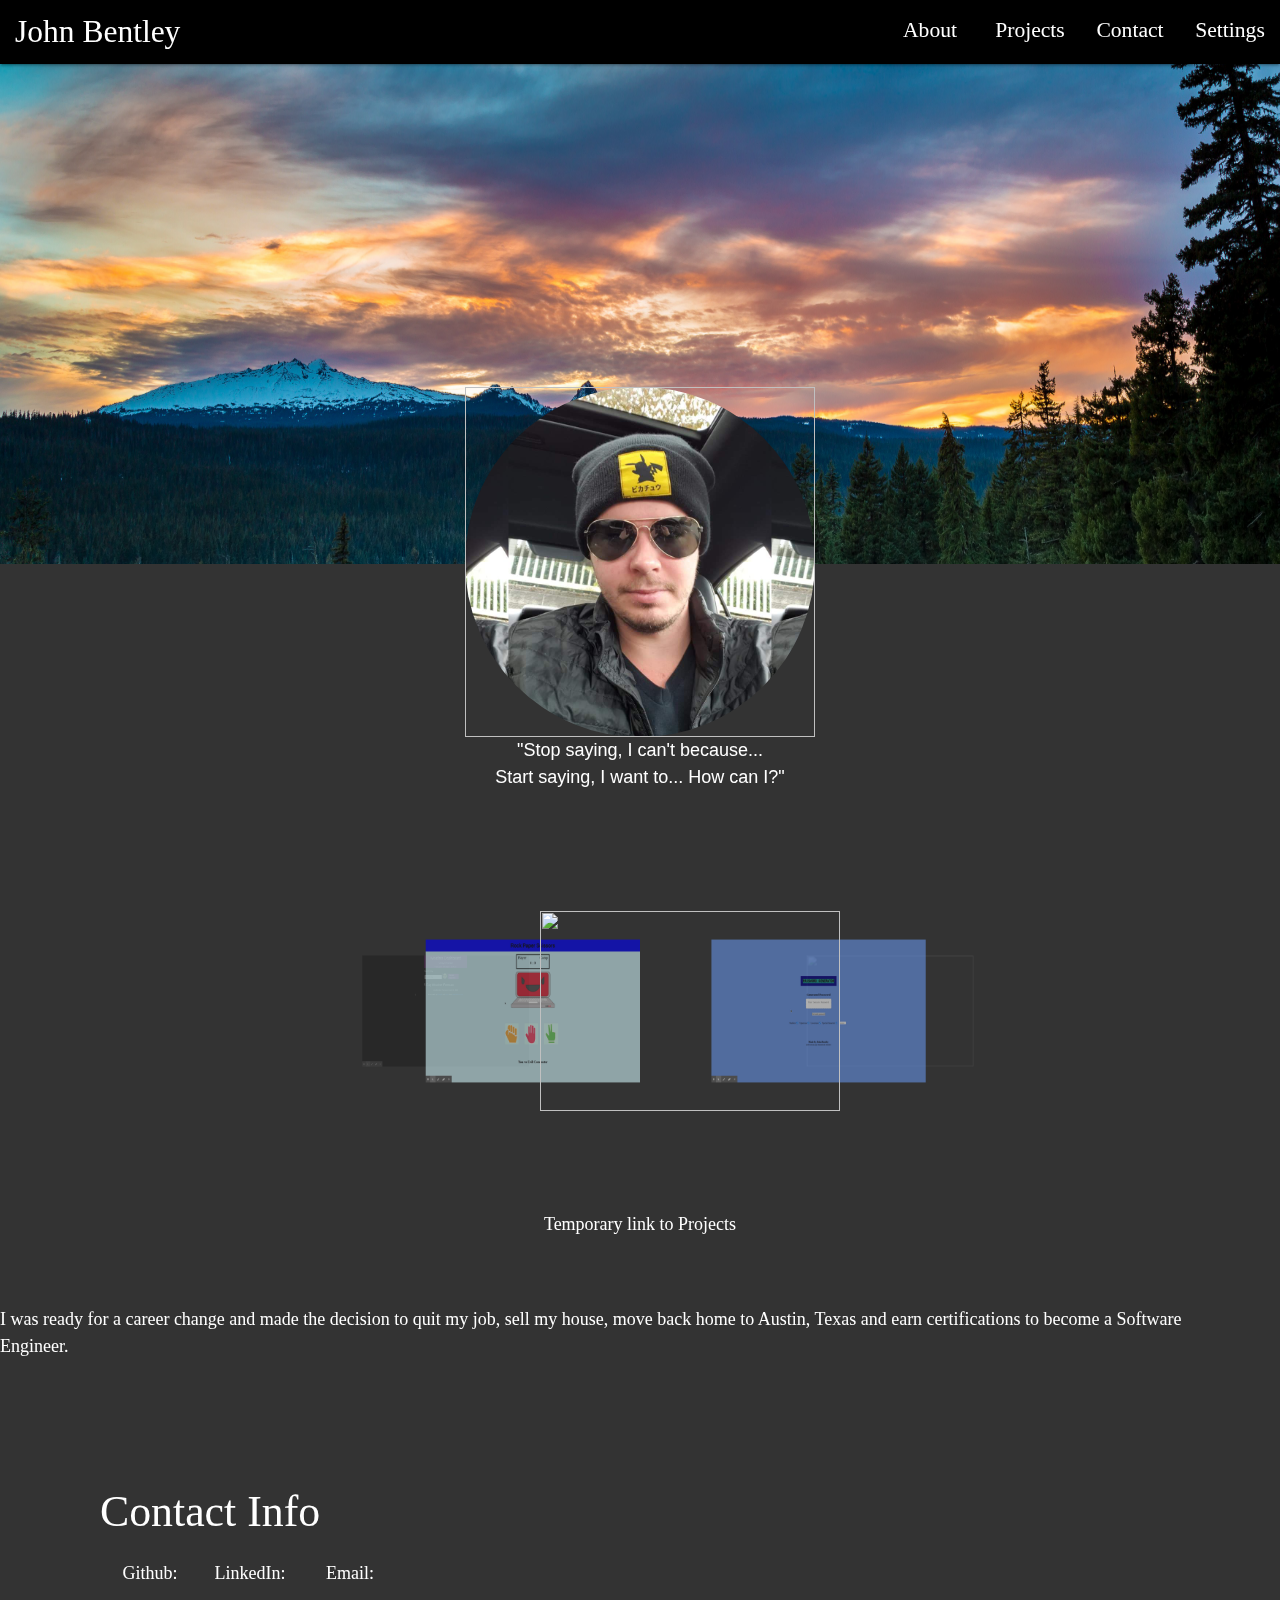
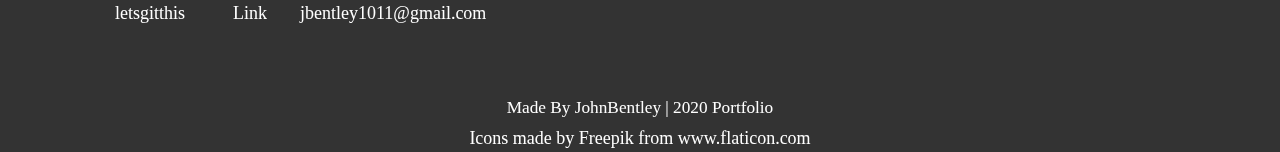
==== index.html @ 61f0c7bd "current update" ====
<!DOCTYPE html>
<html>
  <head>
    <meta charset="UTF-8" />
    <meta
      name="viewport"
      content="width=device-width, initial-scale=1, shrink-to-fit=no"
    />
    <meta http-equiv="X-UA-Compatible" content="ie=edge" />
    <!-- Materialize -->
    <link
      rel="stylesheet"
      href="https://cdnjs.cloudflare.com/ajax/libs/materialize/1.0.0/css/materialize.min.css"
    />
    <!-- materialize icons -->
    <link
      href="https://fonts.googleapis.com/icon?family=Material+Icons"
      rel="stylesheet"
    />
    <!-- CSS -->
    <link rel="stylesheet" type="text/css" href="assets/CSS/dark.css" />
    <link rel="stylesheet" type="text/css" href="assets/CSS/style.css" />
    <link rel="stylesheet" type="text/css" href="assets/CSS/mobile.css" />
    <!-- tab icon -->
    <link
      rel="icon"
      href="../letsgitthis.github.io/assets/images/curriculum.png"
    />
    <!-- Title -->
    <title>John's Portfolio</title>
  </head>

  <body>

    <!-- nav -->
    <nav>
      <div class="nav-wrapper">
        <a href="./index.html" class="brand-logo">John Bentley</a>
        <a href="#" data-target="mobile-demo" class="sidenav-trigger"
          ><i class="material-icons">menu</i></a
        >
        <ul class="nav-tabs right hide-on-med-and-down">
          <li><a ">About</a></li>
          <li><a href="./assets/pages/projects.html">Projects</a></li>
          <li><a >Contact</a></li>
          <li>
            <a>Settings</a>
            <ul>
              <li>
                <a>
                  <div class="dark-mode">Dark</div>
                  <label class="switch">
                    <input type="checkbox" id="theme-switcher" />
                    <span class="slider round"></span>
                  </label>
                  <div class="light-mode">Light</div>
                </a>
              </li>
            </ul>
          </li>
        </ul>
      </div>
    </nav>

    <ul class="sidenav" id="mobile-demo">
      <li><a href="about.html">About</a></li>
      <li><a href="projects.html">Projects</a></li>
      <li><a href="contact.html">Contact</a></li>
      <li><a href="settings.html">Settings</a></li>
    </ul>

    <!-- Add this to dark theme drop down -->
    <!-- Switch -->
    <!-- <div class="switch">
          <label>
            Off
            <input type="checkbox">
            <span class="lever"></span>
            On
          </label>
        </div> -->

    <!-- Disabled Switch -->
    <!-- <div class="switch">
          <label>
            Off
            <input disabled type="checkbox">
            <span class="lever"></span>
            On
          </label>
        </div> -->

    <!-- paralax under nav -->
    <div class="parallax-container">
      <div class="parallax">
        <img
          class="background-image"
          src="./assets/images/background-image.jpeg"
        />
      </div>
    </div>

    <!-- profile image container -->
    <figure class="container-fluid">
      <div class="row">
        <div id="bio-image-container col s12">
          <img
            id="bio-image"
            alternate="Placeholder image until a better photo can be taken"
          />
        </div>
        <p class="quote">"Stop saying, I can't because...</p>
        <p class="quote">Start saying, I want to... How can I?"</p>
      </div>
    </figure>

    <!-- recordings of assignments/projects will be placed in the src -->
    <div class="carousel desktop-carousel">
      <a class="carousel-item" href="#one!"
        ><img
          class="materialboxed carousel-video"
          src="./assets/images/Space Portal _ Main.gif"
      /></a>
      <a class="carousel-item" href="#two!"
        ><img
          class="materialboxed carousel-video"
          src="./assets/images/Password Generator.gif"
      /></a>
      <a class="carousel-item" href="#three!"
        ><img
          class="materialboxed carousel-video"
          src="./assets/images/Work Day Scheduler.gif"
      /></a>
      <a class="carousel-item" href="#four!"
        ><img
          class="materialboxed carousel-video"
          src="./assets/images/Weather Dashboard.gif"
      /></a>
      <a class="carousel-item" href="#five!"
        ><img
          class="materialboxed carousel-video"
          src="./assets/images/Rock Paper Scissors.gif"
      /></a>
    </div>

    <!-- mobile carousel // media query -->
    <div class="carousel carousel-slider center mobile-slider">
      <div class="carousel-fixed-item center">
        <!-- <a class="btn waves-effect white grey-text darken-text-2">button</a> -->
      </div>
      <div class="carousel-item red white-text" href="#one!">
        <h2>First Panel</h2>
        <p class="white-text">This is your first panel</p>
      </div>
      <div class="carousel-item amber white-text" href="#two!">
        <h2>Second Panel</h2>
        <p class="white-text">This is your second panel</p>
      </div>
      <div class="carousel-item green white-text" href="#three!">
        <h2>Third Panel</h2>
        <p class="white-text">This is your third panel</p>
      </div>
      <div class="carousel-item blue white-text" href="#four!">
        <h2>Fourth Panel</h2>
        <p class="white-text">This is your fourth panel</p>
      </div>
    </div>

    <!-- temporary shortcut link -->
    <div class="container">
      <div class="row">
        <a class="temporary-link" href="./assets/pages/projects.html">Temporary link to Projects</a>
      </div>
    </div>

    <div id="content wrapper">
      <div class="body-container">
        <div class="row">
          <div id="main-bio">
            <!-- bio info -->
            <div class="col-md-4">
              <p>
                I was ready for a career change and made the decision to quit my
                job, sell my house, move back home to Austin, Texas and earn
                certifications to become a Software Engineer.
              </p>
            </div>
          </div>
        </div>
      </div>
    </div>

    <!-- contact info -->
    <div class="body-container">
      <div class="row">
        <div id="contact-info">
            <h3>Contact Info</h3>
            <ul>
              <li>
                <strong>Github:</strong>
                <a
                href="https://www.github.com/letsgitthis"
                target="_blank"
                rel="noopener noreferrer"
                >letsgitthis</a
                >
              </li>
              <li>
                <strong>LinkedIn:</strong>
                <a 
                href="https://www.linkedin.com/in/jonathan-bentley-94a127190/" 
                target="_blank" 
                rel="noopener noreferrer"
                >Link</a
                >
              </li>
              <li>
                <strong>Email:</strong>
                <a 
                  href="jbentey1011@gmail.com"
                  >jbentley1011@gmail.com</a
                  >
              </li>
            </ul>
          </div>
      </div>
    </div>

    <!-- scripts -->

    <!-- moment js library  -->
    <script src="https://momentjs.com/downloads/moment-with-locales.js"></script>
    <!-- jquery -->
    <script src="https://cdnjs.cloudflare.com/ajax/libs/jquery/3.5.1/jquery.min.js"></script>
    <!-- materialize -->
    <script src="https://cdnjs.cloudflare.com/ajax/libs/materialize/1.0.0/js/materialize.min.js"></script>
    <!-- dark theme script -->
    <script type="text/javascript" src="./assets/js/darktheme.js"></script>
    <!-- materialize script -->
    <script type="text/javascript" src="./assets/js/materialize.js"></script>
    <!-- additional materialize script functions -->
    <script type="text/javascript" src="./assets/js/functions.js"></script>
  </body>

  <!-- footer -->
  <footer class="footer">
    <h6>Made By JohnBentley | 2020 Portfolio</h6>
    Icons made by
    <a href="https://www.flaticon.com/authors/freepik" title="Freepik"
      >Freepik</a
    >
    from
    <a href="https://www.flaticon.com/" title="Flaticon">www.flaticon.com</a>
  </footer>
</html>
---- assets/CSS/dark.css ----
/* body {
    display: block;
    margin: 0px;
  } */
  
  /* ul {
    list-style-type: none;
    margin: 0;
    padding: 0;
    overflow: hidden;
  }
  
  li {
    float: left;
  }
  
  li a {
    display: block;
    text-align: center;
    padding: 14px 16px;
    text-decoration: none;
  } */
  
  /* Dark Mode */
  .body-container {
    /* background-color: #333; */
    color: white;
    height: 100vh;
  }
  
  .dark li a {
    color: white;
  }
  
  .dark li a:hover {
    background-color: #111;
  }

  /* .theme-container {
      display: flex;
      flex-direction: row-reverse;
  } */
  
  .dark-mode {
      display: flex;
      flex-direction: row-reverse;
  }

  /* Light Mode */
  .light {
    background-color: #2196F3;
    color: white;
    height: 100vh;
  }
  
  .light li a {
    color: white;
  }
  
  .light li a:hover {
    background-color: rgb(29, 128, 210);
  }
  
  /* Styling the Switch button */
  .switch {
    position: relative;
    display: inline-block;
    width: 60px;
    height: 34px;
  }
  
  /* Hide default HTML checkbox */
  .switch input {
    opacity: 0;
    width: 0;
    height: 0;
  }
  
  /* The slider */
  .slider {
    position: absolute;
    cursor: pointer;
    top: 0;
    left: 0;
    right: 0;
    bottom: 0;
    background-color: #111;
    -webkit-transition: .4s;
    transition: .4s;
  }
  
  .slider:before {
    position: absolute;
    content: "";
    height: 26px;
    width: 26px;
    left: 4px;
    bottom: 4px;
    background-color: white;
    -webkit-transition: .4s;
    transition: .4s;
  }
  
  input:checked + .slider {
    background-color: rgb(29, 128, 210);
  }
  
  input:focus + .slider {
    box-shadow: 0 0 1px rgb(29, 128, 210);
  }
  
  input:checked + .slider:before {
    -webkit-transform: translateX(26px);
    -ms-transform: translateX(26px);
    transform: translateX(26px);
  }
  
  /* Rounded sliders */
  .slider.round {
    border-radius: 34px;
  }
  
  .slider.round:before {
    border-radius: 50%;
  }
  
  /* .row {
    margin: 20px;
    display: flex;
  }

  .col {
    margin: 20px;
  } */
---- assets/CSS/style.css ----
body {
    display: block;
    margin: 0;
    margin-bottom: 100px;
    padding: 0;
    font-family: Georgia, 'Times New Roman', Times, serif;
    font-size: 18px;
    line-height: 150%;
    height: 100%;
    max-height: 300px;
    background-color: #333;
    /* background-image:url(../images/background-image.jpeg) ;
    background-size: cover;
    background-position: center;
    background-repeat: no-repeat; */
    margin: 0;
    width: 100%;
}

.body-container {
    height: 200px;
    margin: 0;
    padding: 0;
}

.nav-wrapper {
    background-color: black;
    /* opacity: 0.7; */
    overflow: visible;
}

.brand-logo {
    margin-left: 15px;
}

.nav-tabs li a {
    font-size: larger;
    padding-top: 10px;
}

/* .parallax-container {
    margin-top: -64px;
    width: 100%;
} */

.background-image {
    height: 100vh;
    width: 100%;
}

/* image is too narrow to fill circle */
#bio-image {
    width: 350px;
    height: 350px;
    max-height: 350px;
    border-radius: 50%;
    display: block;
    margin-left: auto;
    margin-right: auto;
    margin-top: -195px;
    background-image:url("../images/profile-image.jpg");
    background-position: center;
    background-size: contain;
    /* background-repeat: no-repeat; */
    overflow: visible;
}

.quote {
    font-family: 'Segoe UI', Tahoma, Geneva, Verdana, sans-serif;
    color: white;
    display: flex;
    flex-direction: row;
    justify-content: center;
    margin: 0;
    padding: 0;
}

h1, h2 {
    background-color: black;
    color: #efeee7;
    margin: 0;
    /* text-align: center; */
    padding-top: 20px;
    padding-bottom: 20px;
    font-size: 28px;
    opacity: .8;
}

.menu {
    width: 100%;
    height: 80px;
    background-color: black;
    opacity: .8;
    display: flex;
    /* flex-direction: row-reverse; */
    /* make fluid */
    /* color: white; */
}

.sidenav {
    background-color: black;
}

.sidenav a {
    color: white !important;
}

@media screen and (min-width: 850px) {
    .mobile-slider {
         display: none;
     }
}

.carousel-video {
    height: 200px;
    width: 300px;
}

.card-video {
    height: 306px !important;
    width: 576px !important;
    margin-left: 20%;
}

.temporary-link {
    display: flex;
    flex-direction: row;
    justify-content: center;
}

ul {
    margin: 0;
    padding: 0;
    list-style: none;
}

ul li {
    float: left;
    width: 100px;
    height: 40px;
    /* opacity: .8; */
    line-height: 40px;
    text-align: center;

}

ul li a {
    text-decoration: none;
    color: white;
    display: block;
}

ul li a:hover {
    background-color: black;
    opacity: 1.6;
    color:  white;
}

ul li ul li {
    display: none;
}

ul li:hover ul li {
    display: block;
}

a {
    color: white;
}

p {
    display: flex;
    /* justify-content: center; */
    align-items: center;
    margin-right: auto;
    padding-top: 30px;
    padding-right: 50px;
}

#contact-info {
    margin-left: 100px;
}

.footer {
    color: white;
    text-align: center;
}

#main-bio {
    display: flex;
    flex-direction: row;
    justify-content: center;
}
---- assets/CSS/mobile.css ----
/* mobile response query/handler */

/* iphone 5/SE */
@media screen and (max-width: 320px) { 
    
    .parallax-container {
        height: 300px;
    }

    .background-image {
        height: 100vh;
        width: 100vh;
    }

    .container {
      width: 768px;
      height: 1024px;
     }
     
     #bio-image {
         height: 200px !important;
         width: 200px !important;
         margin-top: -120px !important;
     }
}

/* iphone 6/7/8 */
@media screen and (max-width: 375px) { 
    
    .parallax-container {
        height: 300px;
    }

    .background-image {
        height: 100vh;
        width: 100vh;
    }

    .container {
      width: 768px;
      height: 1024px;
     }
     
     #bio-image {
         height: 200px !important;
         width: 200px !important;
         margin-top: -120px !important;
     }
}

/* iphone 6/7/8 plus */
@media screen and (max-width: 414px) { 
    
    .parallax-container {
        height: 300px;
    }

    .background-image {
        height: 100vh;
        width: 100vh;
    }

    .container {
      width: 768px;
      height: 1024px;
     }
     
     #bio-image {
         height: 200px !important;
         width: 200px !important;
         margin-top: -120px !important;
         margin-left: 50px;
     }
}

/* iphone X */
@media screen and (max-width: 375px) { 

    .parallax-container {
        height: 300px;
    }

    .background-image {
        height: 100vh;
        width: 100vh;
    }

    .container {
      width: 768px;
      height: 1024px;
     }
     
     #bio-image {
         height: 200px !important;
         width: 200px !important;
         margin-top: -120px !important;
     }

     .desktop-carousel {
         display: none;
     }

}

/* ipad */
@media screen and (max-width: 768px) { 
    
    .parallax-container {
        height: 300px;
    }

    .background-image {
        height: 100vh;
        width: 100vh;
    }

    .container {
      width: 768px;
      height: 1024px;
     }
     
     #bio-image {
         height: 200px !important;
         width: 200px !important;
         margin-top: -120px !important;
     }
}

/* ipad pro */
@media screen and (max-width: 1024px) { 
    
    .parallax-container {
        height: 300px;
    }

    .background-image {
        height: 100vh;
        width: 100vh;
    }

    .container {
      width: 768px;
      height: 1024px;
     }
     
     #bio-image {
         height: 200px !important;
         width: 200px !important;
         margin-top: -120px !important;
     }
}
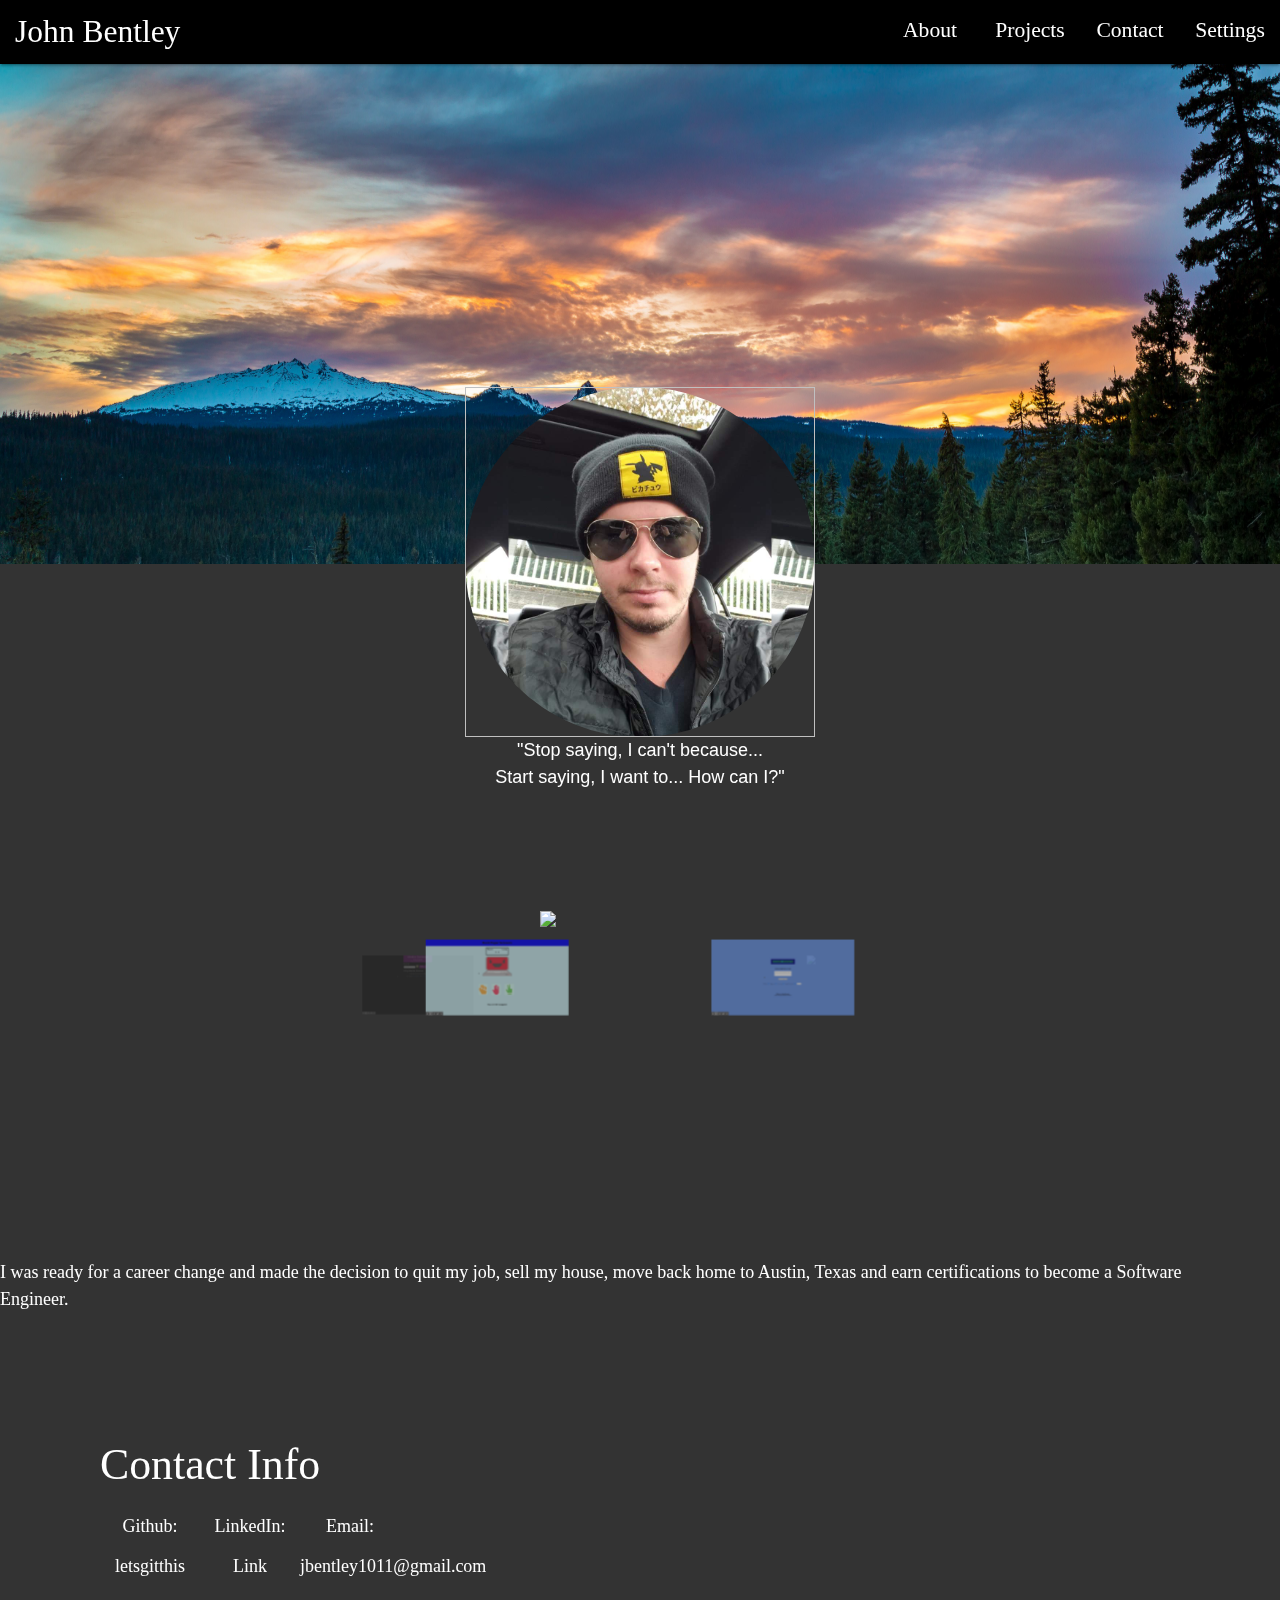
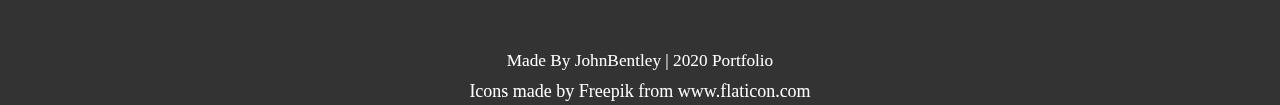
==== commit c5af0d7f: "updating edits" ====
--- a/index.html
+++ b/index.html
@@ -64,9 +64,9 @@
 
     <ul class="sidenav" id="mobile-demo">
       <li><a href="about.html">About</a></li>
-      <li><a href="projects.html">Projects</a></li>
+      <li><a href="./assets/pages/projects.html">Projects</a></li>
       <li><a href="contact.html">Contact</a></li>
-      <li><a href="settings.html">Settings</a></li>
+      <li><a>Settings</a></li>
     </ul>
 
     <!-- Add this to dark theme drop down -->
@@ -142,7 +142,7 @@
           src="./assets/images/Rock Paper Scissors.gif"
       /></a>
     </div>
-
+    
     <!-- mobile carousel // media query -->
     <div class="carousel carousel-slider center mobile-slider">
       <div class="carousel-fixed-item center">
@@ -166,25 +166,17 @@
       </div>
     </div>
 
-    <!-- temporary shortcut link -->
-    <div class="container">
-      <div class="row">
-        <a class="temporary-link" href="./assets/pages/projects.html">Temporary link to Projects</a>
-      </div>
-    </div>
 
     <div id="content wrapper">
       <div class="body-container">
         <div class="row">
           <div id="main-bio">
             <!-- bio info -->
-            <div class="col-md-4">
-              <p>
-                I was ready for a career change and made the decision to quit my
-                job, sell my house, move back home to Austin, Texas and earn
-                certifications to become a Software Engineer.
-              </p>
-            </div>
+            <p>
+              I was ready for a career change and made the decision to quit my
+              job, sell my house, move back home to Austin, Texas and earn
+              certifications to become a Software Engineer.
+            </p>
           </div>
         </div>
       </div>
--- a/assets/CSS/style.css
+++ b/assets/CSS/style.css
@@ -112,14 +112,13 @@
 }
 
 .carousel-video {
-    height: 200px;
-    width: 300px;
+    width: 100%;
 }
 
-.card-video {
-    height: 306px !important;
-    width: 576px !important;
-    margin-left: 20%;
+/* use when placing a temporary item */
+.temporary {
+    margin: 0;
+    padding: 0;
 }
 
 .temporary-link {
@@ -152,7 +151,7 @@
 
 ul li a:hover {
     background-color: black;
-    opacity: 1.6;
+    /* opacity: 1.6; */
     color:  white;
 }
 
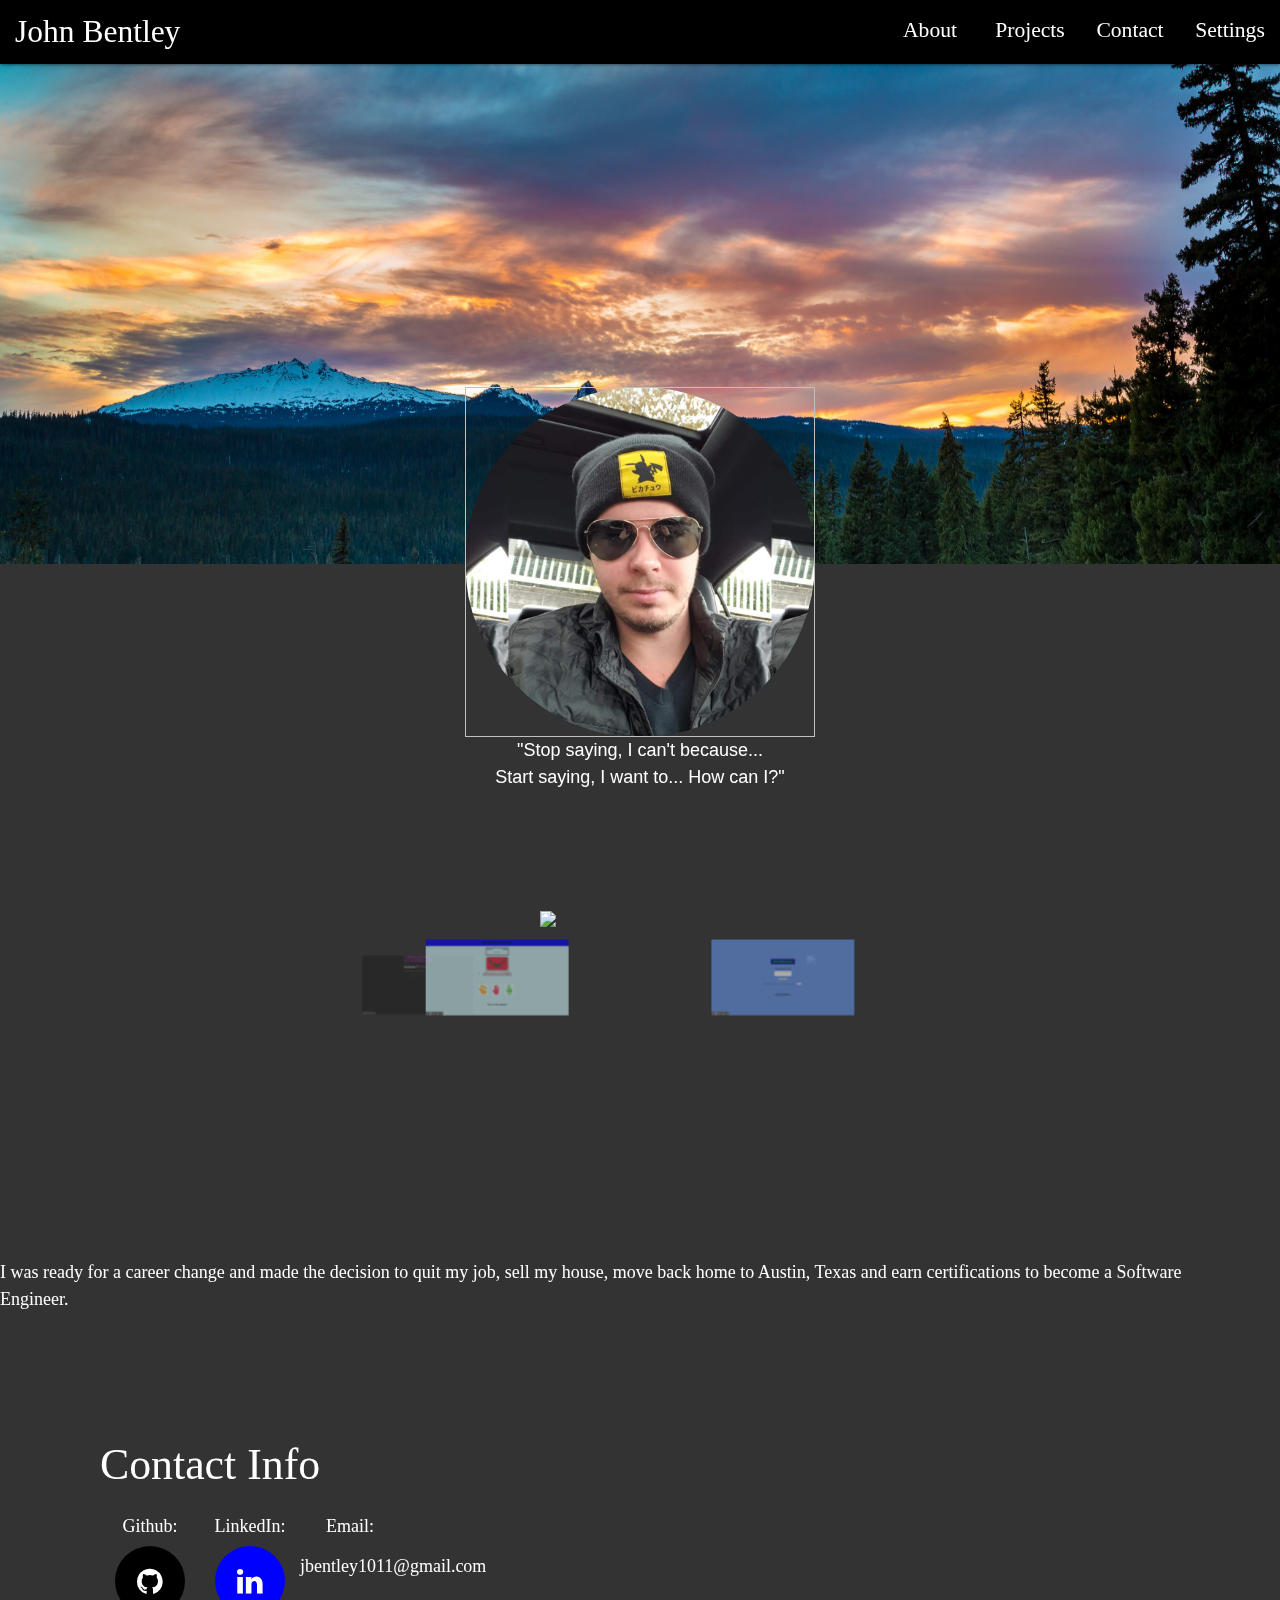
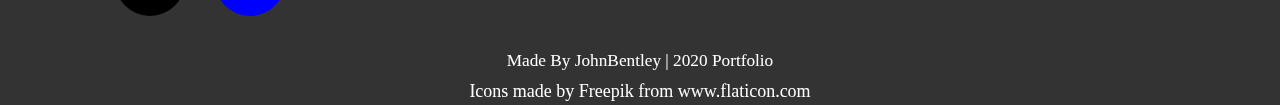
==== commit 5c3c1003: "added media link icons" ====
--- a/index.html
+++ b/index.html
@@ -16,6 +16,11 @@
     <link
       href="https://fonts.googleapis.com/icon?family=Material+Icons"
       rel="stylesheet"
+    />
+    <!-- Icon library -->
+    <link 
+      rel="stylesheet" 
+      href="https://cdnjs.cloudflare.com/ajax/libs/font-awesome/4.7.0/css/font-awesome.min.css"
     />
     <!-- CSS -->
     <link rel="stylesheet" type="text/css" href="assets/CSS/dark.css" />
@@ -167,11 +172,11 @@
     </div>
 
 
+    <!-- bio info -->
     <div id="content wrapper">
       <div class="body-container">
         <div class="row">
           <div id="main-bio">
-            <!-- bio info -->
             <p>
               I was ready for a career change and made the decision to quit my
               job, sell my house, move back home to Austin, Texas and earn
@@ -194,7 +199,8 @@
                 href="https://www.github.com/letsgitthis"
                 target="_blank"
                 rel="noopener noreferrer"
-                >letsgitthis</a
+                class="fa fa-github"
+                ></a
                 >
               </li>
               <li>
@@ -203,7 +209,8 @@
                 href="https://www.linkedin.com/in/jonathan-bentley-94a127190/" 
                 target="_blank" 
                 rel="noopener noreferrer"
-                >Link</a
+                class="fa fa-linkedin"
+                ></a
                 >
               </li>
               <li>
--- a/assets/CSS/style.css
+++ b/assets/CSS/style.css
@@ -180,6 +180,31 @@
     margin-left: 100px;
 }
 
+/* Style all font awesome icons */
+.fa {
+  padding: 20px;
+  font-size: 30px;
+  width: 50px;
+  text-align: center;
+  text-decoration: none;
+  border-radius: 50%;
+}
+
+/* Add a hover effect if you want */
+.fa:hover {
+  opacity: 0.7;
+}
+
+.fa-github {
+    width: 70%;
+    background-color: black;
+}
+
+.fa-linkedin {
+    width: 70%;
+    background-color: blue;
+}
+
 .footer {
     color: white;
     text-align: center;
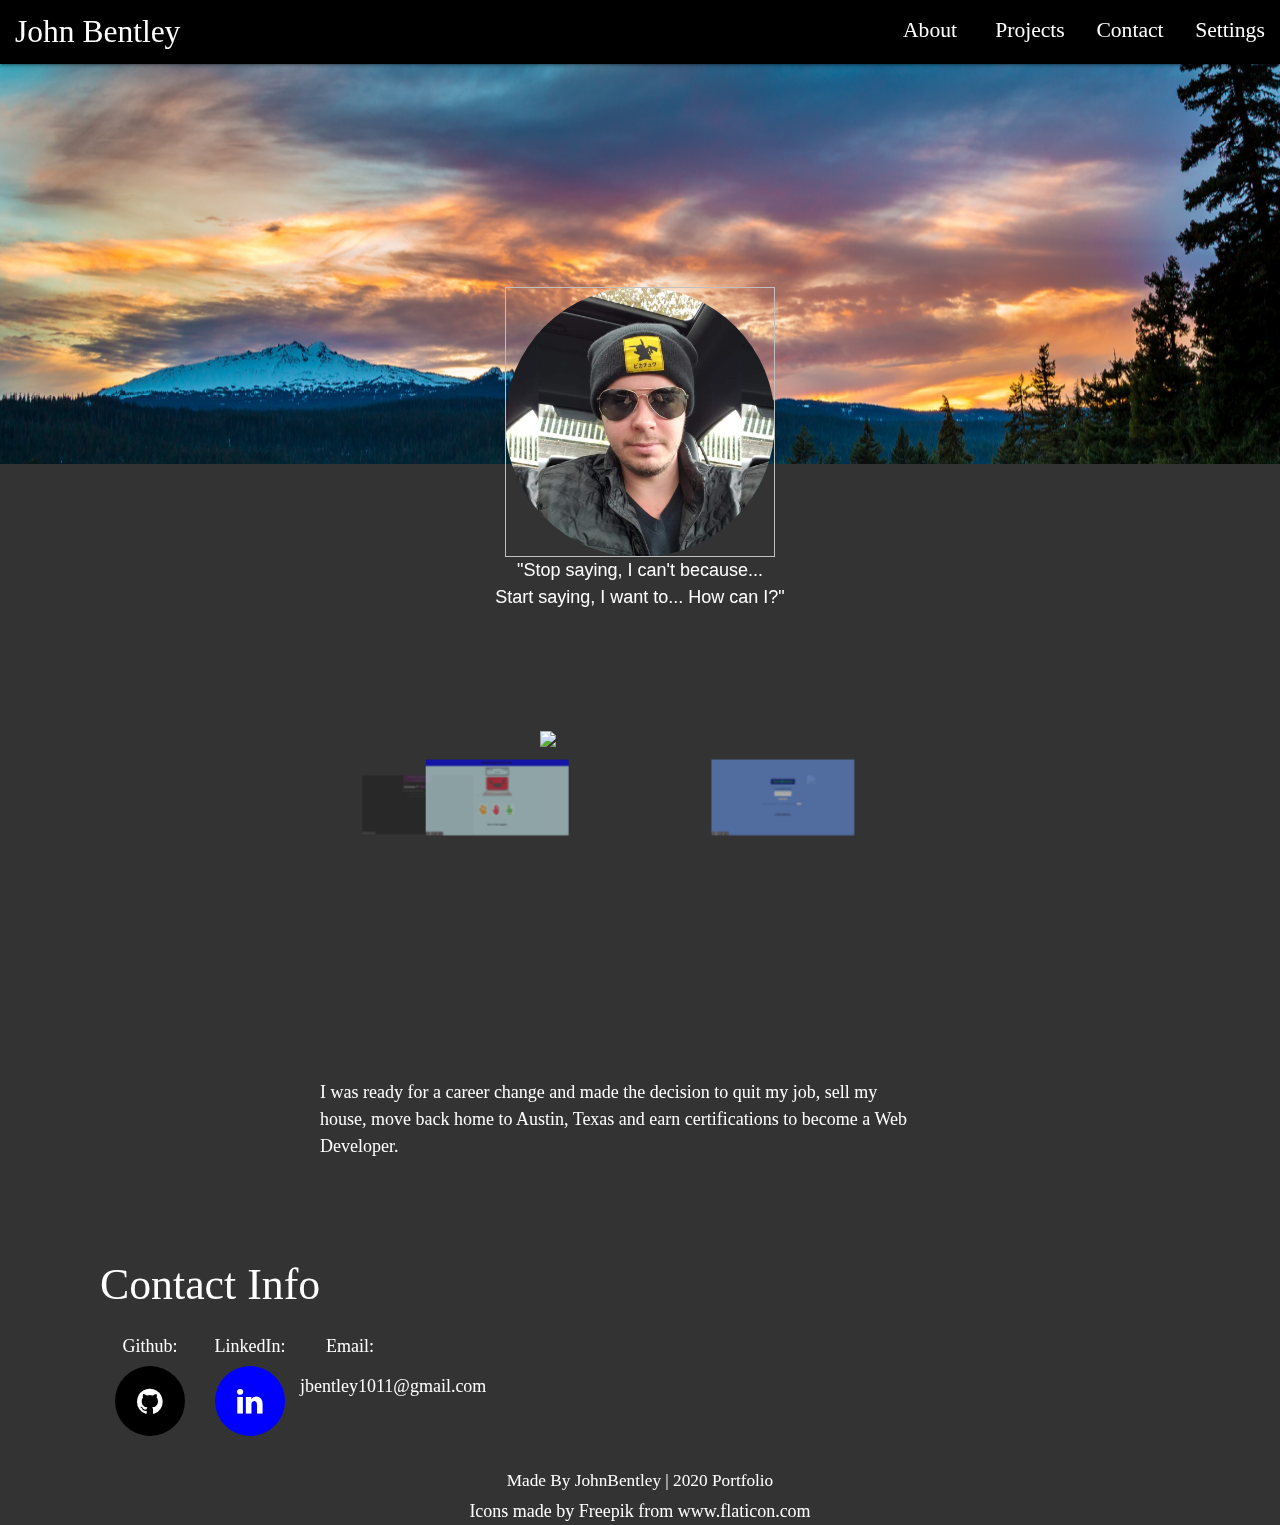
==== commit 663db8b4: "made images link out on projects page" ====
--- a/index.html
+++ b/index.html
@@ -180,7 +180,7 @@
             <p>
               I was ready for a career change and made the decision to quit my
               job, sell my house, move back home to Austin, Texas and earn
-              certifications to become a Software Engineer.
+              certifications to become a Web Developer.
             </p>
           </div>
         </div>
--- a/assets/CSS/style.css
+++ b/assets/CSS/style.css
@@ -9,10 +9,6 @@
     height: 100%;
     max-height: 300px;
     background-color: #333;
-    /* background-image:url(../images/background-image.jpeg) ;
-    background-size: cover;
-    background-position: center;
-    background-repeat: no-repeat; */
     margin: 0;
     width: 100%;
 }
@@ -38,10 +34,10 @@
     padding-top: 10px;
 }
 
-/* .parallax-container {
-    margin-top: -64px;
-    width: 100%;
-} */
+.parallax-container {
+    height: 50vh;
+    max-height: 400px;
+}
 
 .background-image {
     height: 100vh;
@@ -50,8 +46,8 @@
 
 /* image is too narrow to fill circle */
 #bio-image {
-    width: 350px;
-    height: 350px;
+    width: 30vh;
+    height: 30vh;
     max-height: 350px;
     border-radius: 50%;
     display: block;
@@ -214,4 +210,6 @@
     display: flex;
     flex-direction: row;
     justify-content: center;
+    margin-left: 25%;
+    margin-right: 25%;
 }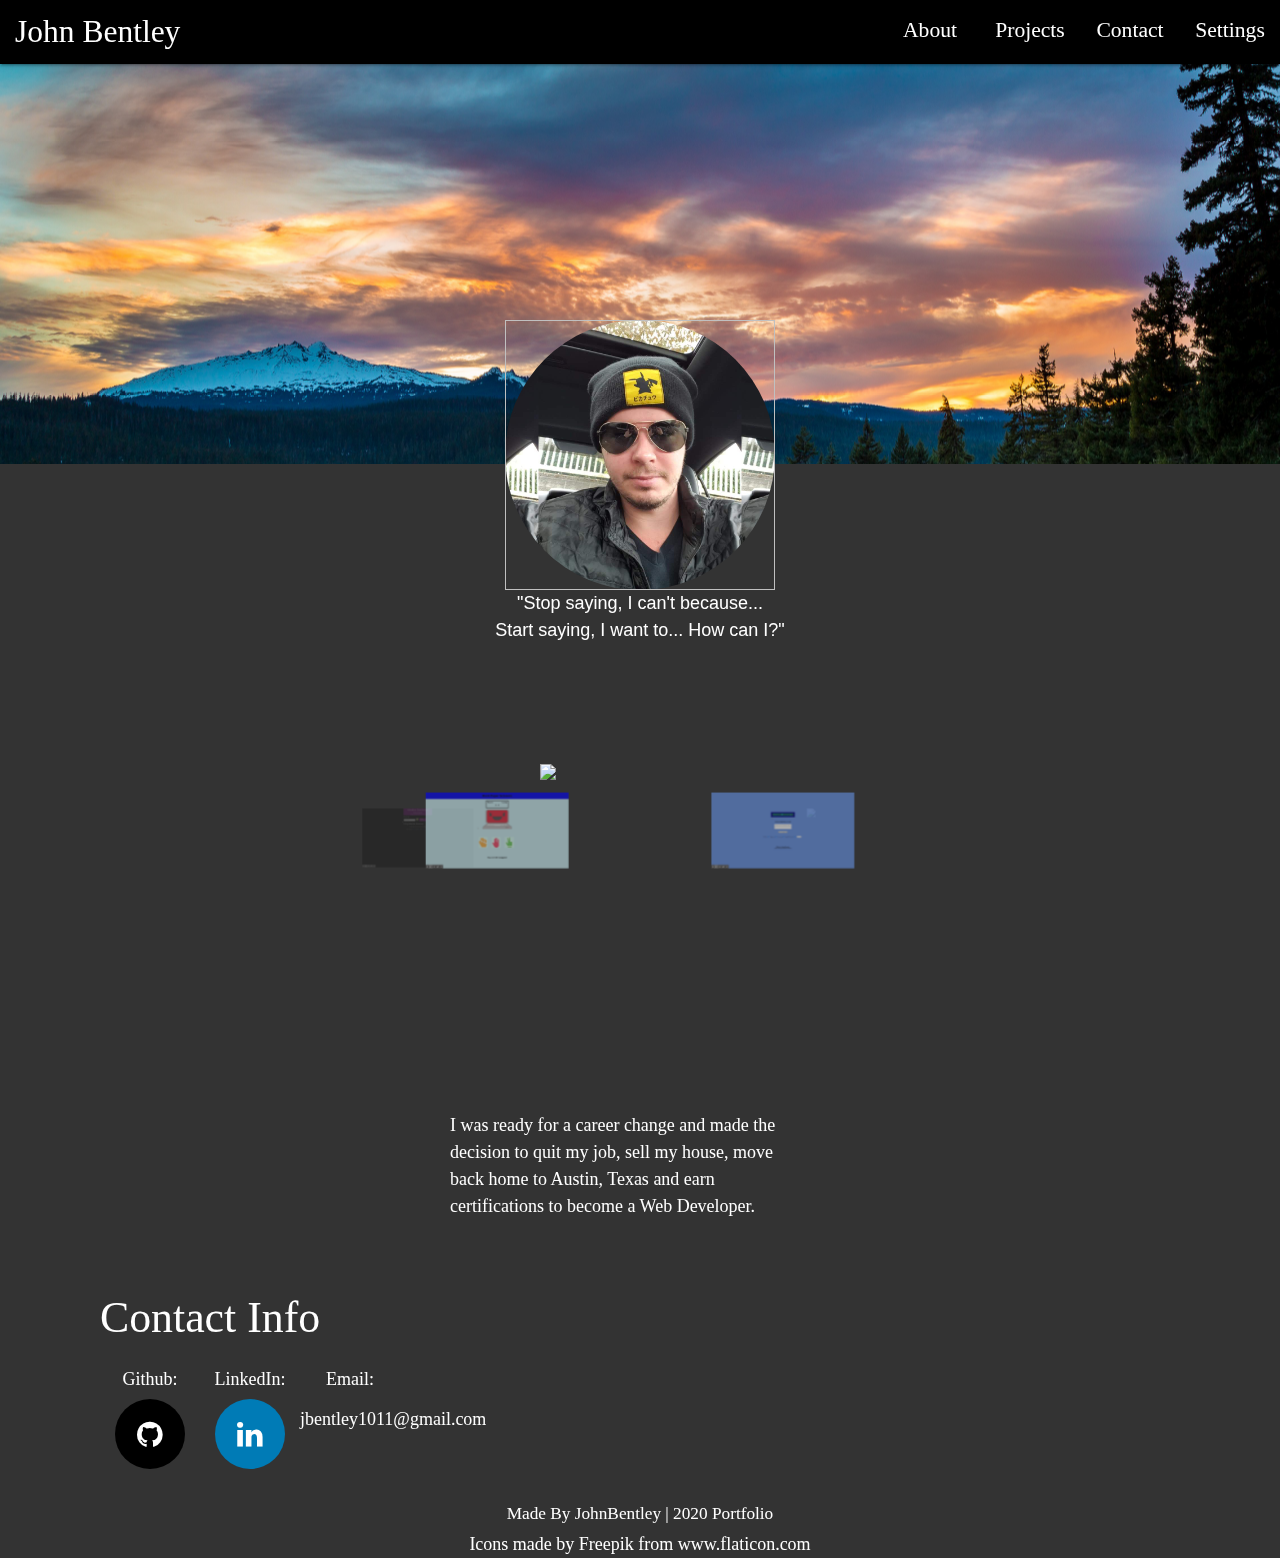
==== commit c5510229: "added pages to be made next" ====
--- a/index.html
+++ b/index.html
@@ -45,9 +45,9 @@
           ><i class="material-icons">menu</i></a
         >
         <ul class="nav-tabs right hide-on-med-and-down">
-          <li><a ">About</a></li>
+          <li><a href="./assets/pages/about.html">About</a></li>
           <li><a href="./assets/pages/projects.html">Projects</a></li>
-          <li><a >Contact</a></li>
+          <li><a href="./assets/pages/contact.html">Contact</a></li>
           <li>
             <a>Settings</a>
             <ul>
--- a/assets/CSS/style.css
+++ b/assets/CSS/style.css
@@ -53,7 +53,7 @@
     display: block;
     margin-left: auto;
     margin-right: auto;
-    margin-top: -195px;
+    margin-top: -18vh;
     background-image:url("../images/profile-image.jpg");
     background-position: center;
     background-size: contain;
@@ -198,18 +198,26 @@
 
 .fa-linkedin {
     width: 70%;
-    background-color: blue;
-}
-
-.footer {
-    color: white;
-    text-align: center;
+    background-color: #007bb6;
 }
 
 #main-bio {
     display: flex;
     flex-direction: row;
     justify-content: center;
-    margin-left: 25%;
-    margin-right: 25%;
+    margin-left: 50vh;
+    margin-right: 50vh;
+}
+
+.coming-soon {
+    text-align: center;
+    font-size: 5vh;
+    color: white;
+    margin-top: 40vh;
+    margin-bottom: 40vh;
+}
+
+.footer {
+    color: white;
+    text-align: center;
 }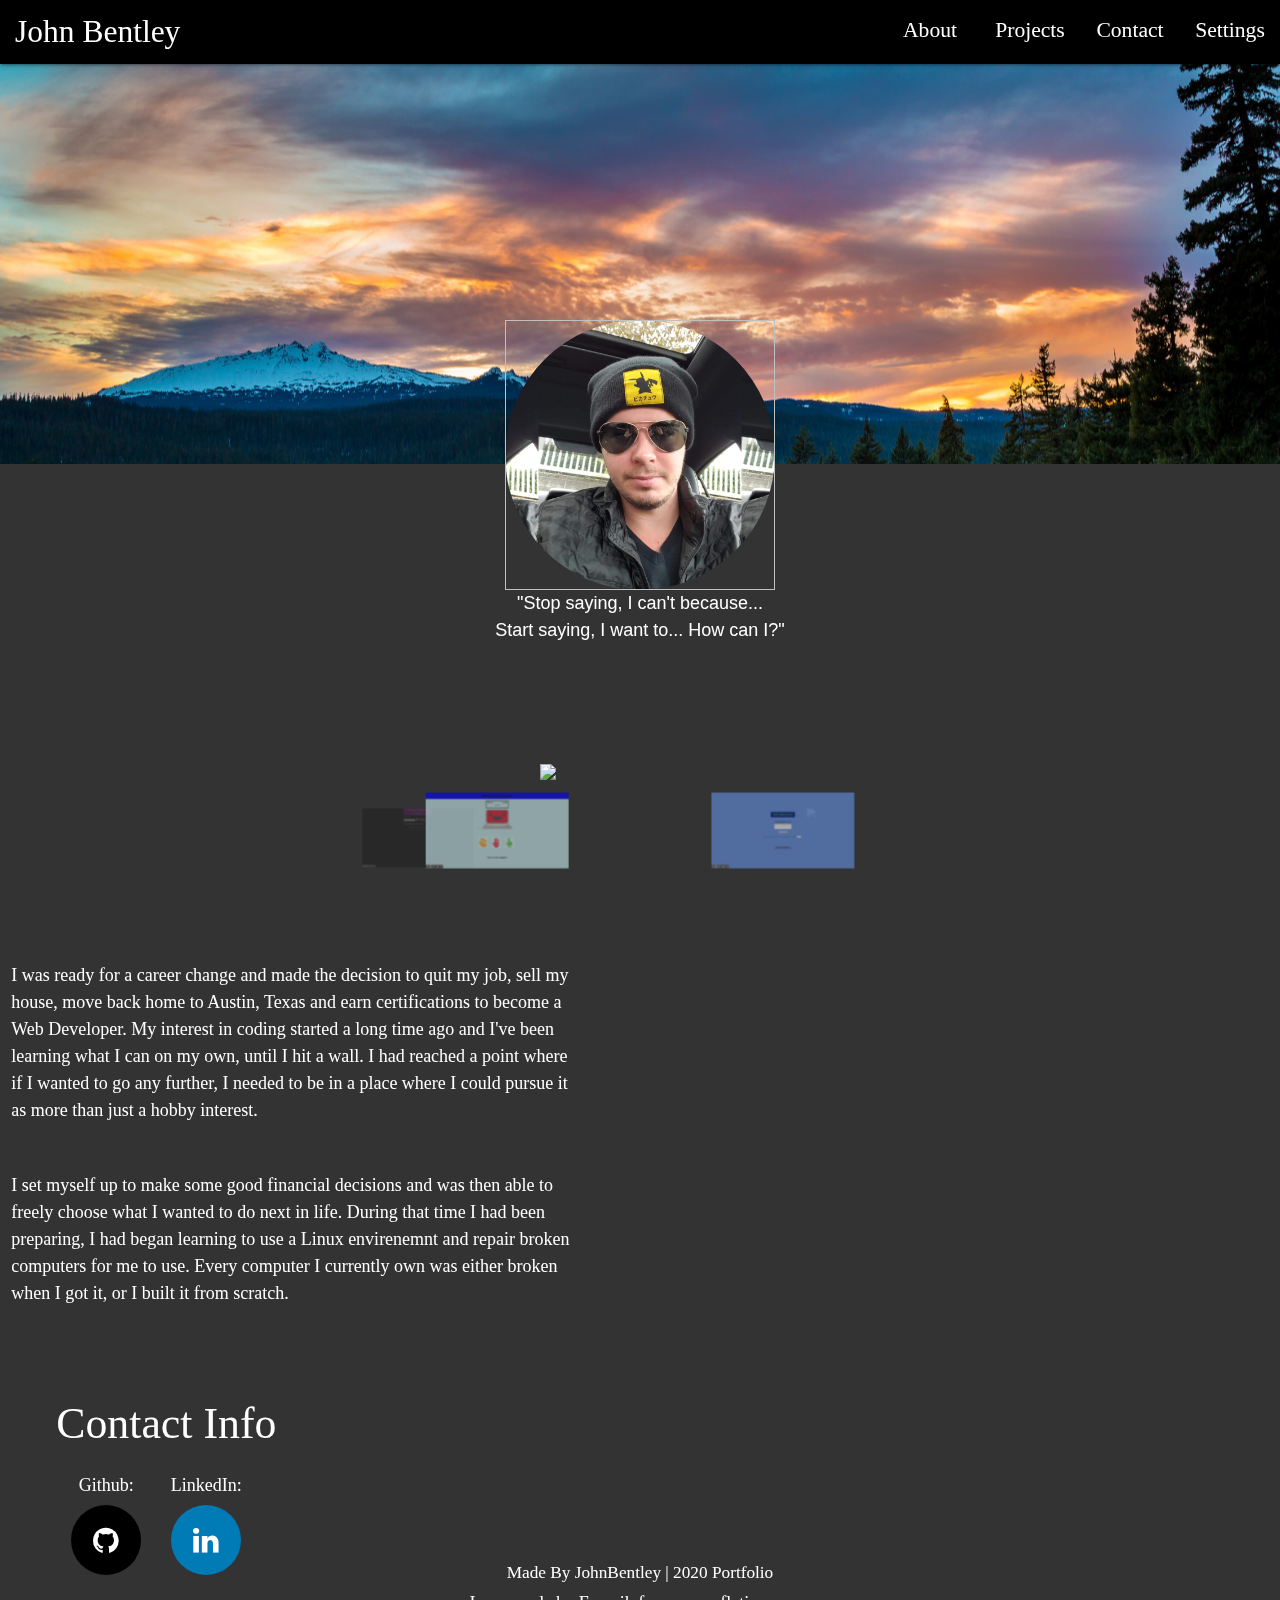
==== commit 87cf1983: "corrected desktop/mobile positioning" ====
--- a/index.html
+++ b/index.html
@@ -18,8 +18,8 @@
       rel="stylesheet"
     />
     <!-- Icon library -->
-    <link 
-      rel="stylesheet" 
+    <link
+      rel="stylesheet"
       href="https://cdnjs.cloudflare.com/ajax/libs/font-awesome/4.7.0/css/font-awesome.min.css"
     />
     <!-- CSS -->
@@ -36,7 +36,6 @@
   </head>
 
   <body>
-
     <!-- nav -->
     <nav>
       <div class="nav-wrapper">
@@ -147,7 +146,7 @@
           src="./assets/images/Rock Paper Scissors.gif"
       /></a>
     </div>
-    
+
     <!-- mobile carousel // media query -->
     <div class="carousel carousel-slider center mobile-slider">
       <div class="carousel-fixed-item center">
@@ -171,57 +170,55 @@
       </div>
     </div>
 
-
     <!-- bio info -->
-    <div id="content wrapper">
-      <div class="body-container">
-        <div class="row">
-          <div id="main-bio">
-            <p>
-              I was ready for a career change and made the decision to quit my
-              job, sell my house, move back home to Austin, Texas and earn
-              certifications to become a Web Developer.
-            </p>
-          </div>
-        </div>
-      </div>
-    </div>
-
-    <!-- contact info -->
     <div class="body-container">
       <div class="row">
-        <div id="contact-info">
-            <h3>Contact Info</h3>
-            <ul>
-              <li>
-                <strong>Github:</strong>
-                <a
+        <div id="main-bio" class="col l6">
+          <p>
+            I was ready for a career change and made the decision to quit my
+            job, sell my house, move back home to Austin, Texas and earn
+            certifications to become a Web Developer. My interest in coding started a long time ago and I've been
+            learning what I can on my own, until I hit a wall. I had reached a point where if I wanted to go any further,
+            I needed to be in a place where I could pursue it as more than just a hobby interest. 
+          </p>
+          <p> 
+            I set myself up to make some good financial decisions and was then able to freely choose what I wanted to do 
+            next in life. During that time I had been preparing, I had began learning to use a Linux envirenemnt and repair broken
+            computers for me to use. Every computer I currently own was either broken when I got it, or 
+            I built it from scratch.
+          </p>
+        </div>
+      </div>
+
+      <!-- contact info -->
+      <div id="contact-info" class="row">
+        <div class="col l12">
+          <h3>Contact Info</h3>
+          <ul>
+            <li>
+              <strong>Github:</strong>
+              <a
                 href="https://www.github.com/letsgitthis"
                 target="_blank"
                 rel="noopener noreferrer"
                 class="fa fa-github"
-                ></a
-                >
-              </li>
-              <li>
-                <strong>LinkedIn:</strong>
-                <a 
-                href="https://www.linkedin.com/in/jonathan-bentley-94a127190/" 
-                target="_blank" 
+              ></a>
+            </li>
+            <li>
+              <strong>LinkedIn:</strong>
+              <a
+                href="https://www.linkedin.com/in/jonathan-bentley-94a127190/"
+                target="_blank"
                 rel="noopener noreferrer"
                 class="fa fa-linkedin"
-                ></a
-                >
-              </li>
-              <li>
-                <strong>Email:</strong>
-                <a 
-                  href="jbentey1011@gmail.com"
-                  >jbentley1011@gmail.com</a
-                  >
-              </li>
-            </ul>
-          </div>
+              ></a>
+            </li>
+            <li>
+              <strong>Email:</strong>
+              <a>jbentley1011@gmail.com</a>
+            </li>
+          </ul>
+        </div>
       </div>
     </div>
 
--- a/assets/CSS/style.css
+++ b/assets/CSS/style.css
@@ -1,179 +1,205 @@
 body {
-    display: block;
-    margin: 0;
-    margin-bottom: 100px;
-    padding: 0;
-    font-family: Georgia, 'Times New Roman', Times, serif;
-    font-size: 18px;
-    line-height: 150%;
-    height: 100%;
-    max-height: 300px;
-    background-color: #333;
-    margin: 0;
-    width: 100%;
+  display: block;
+  margin: 0;
+  margin-bottom: 100px;
+  padding: 0;
+  font-family: Georgia, "Times New Roman", Times, serif;
+  font-size: 18px;
+  line-height: 150%;
+  height: 100%;
+  max-height: 300px;
+  background-color: #333;
+  margin: 0;
+  width: 100%;
 }
 
 .body-container {
-    height: 200px;
-    margin: 0;
-    padding: 0;
+  height: 200px;
+  margin: 0;
+  padding: 0;
 }
 
 .nav-wrapper {
-    background-color: black;
-    /* opacity: 0.7; */
-    overflow: visible;
+  background-color: black;
+  /* opacity: 0.7; */
+  overflow: visible;
 }
 
 .brand-logo {
-    margin-left: 15px;
+  margin-left: 15px;
 }
 
 .nav-tabs li a {
-    font-size: larger;
-    padding-top: 10px;
+  font-size: larger;
+  padding-top: 10px;
 }
 
 .parallax-container {
-    height: 50vh;
-    max-height: 400px;
+  height: 50vh;
+  max-height: 400px;
 }
 
 .background-image {
-    height: 100vh;
-    width: 100%;
+  height: 100vh;
+  width: 100%;
 }
 
 /* image is too narrow to fill circle */
 #bio-image {
-    width: 30vh;
-    height: 30vh;
-    max-height: 350px;
-    border-radius: 50%;
-    display: block;
-    margin-left: auto;
-    margin-right: auto;
-    margin-top: -18vh;
-    background-image:url("../images/profile-image.jpg");
-    background-position: center;
-    background-size: contain;
-    /* background-repeat: no-repeat; */
-    overflow: visible;
+  width: 30vh;
+  height: 30vh;
+  max-height: 350px;
+  border-radius: 50%;
+  display: block;
+  margin-left: auto;
+  margin-right: auto;
+  margin-top: -18vh;
+  background-image: url("../images/profile-image.jpg");
+  background-position: center;
+  background-size: contain;
+  /* background-repeat: no-repeat; */
+  overflow: visible;
 }
 
 .quote {
-    font-family: 'Segoe UI', Tahoma, Geneva, Verdana, sans-serif;
-    color: white;
-    display: flex;
-    flex-direction: row;
-    justify-content: center;
-    margin: 0;
-    padding: 0;
-}
-
-h1, h2 {
-    background-color: black;
-    color: #efeee7;
-    margin: 0;
-    /* text-align: center; */
-    padding-top: 20px;
-    padding-bottom: 20px;
-    font-size: 28px;
-    opacity: .8;
+  font-family: "Segoe UI", Tahoma, Geneva, Verdana, sans-serif;
+  color: white;
+  display: flex;
+  flex-direction: row;
+  justify-content: center;
+  margin: 0;
+  padding: 0;
+}
+
+h1,
+h2 {
+  background-color: black;
+  color: #efeee7;
+  margin: 0;
+  /* text-align: center; */
+  padding-top: 20px;
+  padding-bottom: 20px;
+  font-size: 28px;
+  opacity: 0.8;
 }
 
 .menu {
-    width: 100%;
-    height: 80px;
-    background-color: black;
-    opacity: .8;
-    display: flex;
-    /* flex-direction: row-reverse; */
-    /* make fluid */
-    /* color: white; */
+  width: 100%;
+  height: 80px;
+  background-color: black;
+  opacity: 0.8;
+  display: flex;
+  /* flex-direction: row-reverse; */
+  /* make fluid */
+  /* color: white; */
 }
 
 .sidenav {
-    background-color: black;
+  background-color: black;
 }
 
 .sidenav a {
-    color: white !important;
+  color: white !important;
 }
 
 @media screen and (min-width: 850px) {
-    .mobile-slider {
-         display: none;
-     }
+  .mobile-slider {
+    display: none;
+  }
+}
+
+.carousel {
+    margin-bottom: -150px;
 }
 
 .carousel-video {
-    width: 100%;
+  width: 100%;
 }
 
 /* use when placing a temporary item */
 .temporary {
-    margin: 0;
-    padding: 0;
+  margin: 0;
+  padding: 0;
 }
 
 .temporary-link {
-    display: flex;
-    flex-direction: row;
-    justify-content: center;
+  display: flex;
+  flex-direction: row;
+  justify-content: center;
 }
 
 ul {
-    margin: 0;
-    padding: 0;
-    list-style: none;
+  margin: 0;
+  padding: 0;
+  list-style: none;
 }
 
 ul li {
-    float: left;
-    width: 100px;
-    height: 40px;
-    /* opacity: .8; */
-    line-height: 40px;
-    text-align: center;
-
+  float: left;
+  width: 100px;
+  height: 40px;
+  /* opacity: .8; */
+  line-height: 40px;
+  text-align: center;
 }
 
 ul li a {
-    text-decoration: none;
-    color: white;
-    display: block;
+  text-decoration: none;
+  color: white;
+  display: block;
 }
 
 ul li a:hover {
-    background-color: black;
-    /* opacity: 1.6; */
-    color:  white;
+  background-color: black;
+  /* opacity: 1.6; */
+  color: white;
 }
 
 ul li ul li {
+  display: none;
+}
+
+ul li:hover ul li {
+  display: block;
+}
+
+a {
+  color: white;
+}
+
+p {
+  display: flex;
+  /* justify-content: center; */
+  align-items: center;
+  margin-right: auto;
+  padding-top: 30px;
+  padding-right: 50px;
+}
+
+#main-bio {
+  /* border: 1px solid white; */
+  border-radius: 10px;
+  margin-left: 10vh;
+}
+
+#contact-info {
+  margin-top: 10vh;
+  margin-left: 10vh;
+}
+
+@media screen and (max-width: 1366px) {
+  #main-bio {
+    margin-left: 0vh;
+  }
+
+  #contact-info {
+    margin-top: 5vh;
+    margin-left: 5vh;
+  }
+
+  #contact-info ul li:nth-child(3) {
     display: none;
-}
-
-ul li:hover ul li {
-    display: block;
-}
-
-a {
-    color: white;
-}
-
-p {
-    display: flex;
-    /* justify-content: center; */
-    align-items: center;
-    margin-right: auto;
-    padding-top: 30px;
-    padding-right: 50px;
-}
-
-#contact-info {
-    margin-left: 100px;
+  }
 }
 
 /* Style all font awesome icons */
@@ -192,32 +218,25 @@
 }
 
 .fa-github {
-    width: 70%;
-    background-color: black;
+  width: 70%;
+  background-color: black;
 }
 
 .fa-linkedin {
-    width: 70%;
-    background-color: #007bb6;
-}
-
-#main-bio {
-    display: flex;
-    flex-direction: row;
-    justify-content: center;
-    margin-left: 50vh;
-    margin-right: 50vh;
+  width: 70%;
+  background-color: #007bb6;
 }
 
 .coming-soon {
-    text-align: center;
-    font-size: 5vh;
-    color: white;
-    margin-top: 40vh;
-    margin-bottom: 40vh;
+  text-align: center;
+  font-size: 5vh;
+  color: white;
+  margin-top: 40vh;
+  margin-bottom: 40vh;
 }
 
 .footer {
-    color: white;
-    text-align: center;
-}+  color: white;
+  text-align: center;
+  margin-top: 50vh;
+}
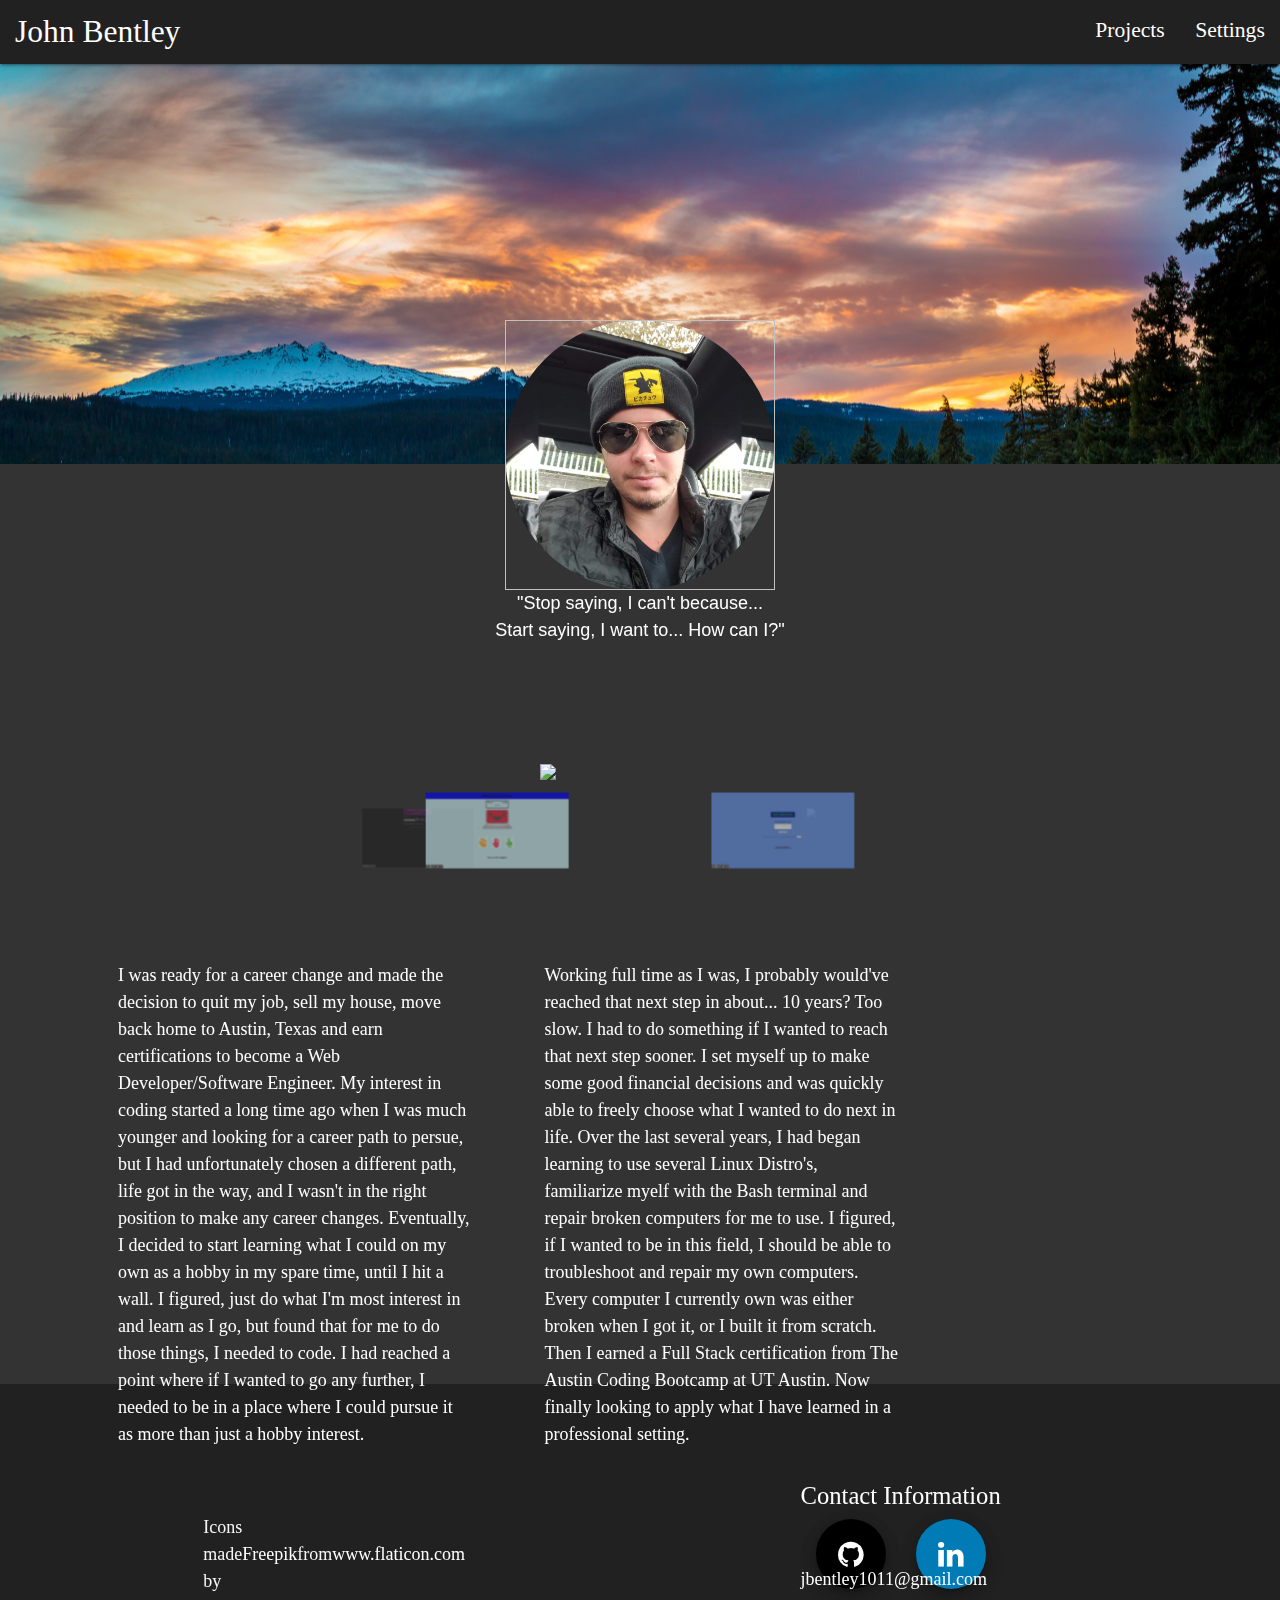
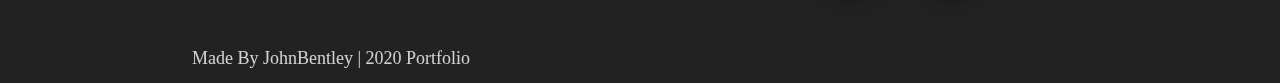
==== commit f929039e: "updated portfolio" ====
--- a/index.html
+++ b/index.html
@@ -44,9 +44,9 @@
           ><i class="material-icons">menu</i></a
         >
         <ul class="nav-tabs right hide-on-med-and-down">
-          <li><a href="./assets/pages/about.html">About</a></li>
+          <!-- <li><a href="./assets/pages/about.html">About</a></li> -->
           <li><a href="./assets/pages/projects.html">Projects</a></li>
-          <li><a href="./assets/pages/contact.html">Contact</a></li>
+          <!-- <li><a href="./assets/pages/contact.html">Contact</a></li> -->
           <li>
             <a>Settings</a>
             <ul>
@@ -67,10 +67,10 @@
     </nav>
 
     <ul class="sidenav" id="mobile-demo">
-      <li><a href="about.html">About</a></li>
+      <!-- <li><a href="./assets/pages/about.html">About</a></li> -->
       <li><a href="./assets/pages/projects.html">Projects</a></li>
-      <li><a href="contact.html">Contact</a></li>
-      <li><a>Settings</a></li>
+      <!-- <li><a href="./assets/pages/contact.html">Contact</a></li> -->
+      <!-- <li><a>Settings</a></li> -->
     </ul>
 
     <!-- Add this to dark theme drop down -->
@@ -147,11 +147,12 @@
       /></a>
     </div>
 
+    <!-- to be worked on at a later date -->
     <!-- mobile carousel // media query -->
-    <div class="carousel carousel-slider center mobile-slider">
-      <div class="carousel-fixed-item center">
-        <!-- <a class="btn waves-effect white grey-text darken-text-2">button</a> -->
-      </div>
+    <!-- <div class="carousel carousel-slider center mobile-slider">
+      <div class="carousel-fixed-item center"> -->
+    <!-- <a class="btn waves-effect white grey-text darken-text-2">button</a> -->
+    <!-- </div>
       <div class="carousel-item red white-text" href="#one!">
         <h2>First Panel</h2>
         <p class="white-text">This is your first panel</p>
@@ -168,56 +169,45 @@
         <h2>Fourth Panel</h2>
         <p class="white-text">This is your fourth panel</p>
       </div>
-    </div>
+    </div> -->
 
     <!-- bio info -->
     <div class="body-container">
       <div class="row">
-        <div id="main-bio" class="col l6">
+        <div class="col m1"></div>
+        <div id="main-bio" class="col m4">
           <p>
             I was ready for a career change and made the decision to quit my
             job, sell my house, move back home to Austin, Texas and earn
-            certifications to become a Web Developer. My interest in coding started a long time ago and I've been
-            learning what I can on my own, until I hit a wall. I had reached a point where if I wanted to go any further,
-            I needed to be in a place where I could pursue it as more than just a hobby interest. 
+            certifications to become a Web Developer/Software Engineer. My
+            interest in coding started a long time ago when I was much younger
+            and looking for a career path to persue, but I had unfortunately
+            chosen a different path, life got in the way, and I wasn't in the
+            right position to make any career changes. Eventually, I decided to
+            start learning what I could on my own as a hobby in my spare time,
+            until I hit a wall. I figured, just do what I'm most interest in and
+            learn as I go, but found that for me to do those things, I needed to
+            code. I had reached a point where if I wanted to go any further, I
+            needed to be in a place where I could pursue it as more than just a
+            hobby interest.
           </p>
-          <p> 
-            I set myself up to make some good financial decisions and was then able to freely choose what I wanted to do 
-            next in life. During that time I had been preparing, I had began learning to use a Linux envirenemnt and repair broken
-            computers for me to use. Every computer I currently own was either broken when I got it, or 
-            I built it from scratch.
+        </div>
+        <div id="main-bio" class="col m4">
+          <p class="hide-on-small-only">
+            Working full time as I was, I probably would've reached that next
+            step in about... 10 years? Too slow. I had to do something if I
+            wanted to reach that next step sooner. I set myself up to make some
+            good financial decisions and was quickly able to freely choose what
+            I wanted to do next in life. Over the last several years, I had
+            began learning to use several Linux Distro's, familiarize myelf with
+            the Bash terminal and repair broken computers for me to use. I
+            figured, if I wanted to be in this field, I should be able to
+            troubleshoot and repair my own computers. Every computer I currently
+            own was either broken when I got it, or I built it from scratch.
+            Then I earned a Full Stack certification from The Austin Coding
+            Bootcamp at UT Austin. Now finally looking to apply what I have
+            learned in a professional setting.
           </p>
-        </div>
-      </div>
-
-      <!-- contact info -->
-      <div id="contact-info" class="row">
-        <div class="col l12">
-          <h3>Contact Info</h3>
-          <ul>
-            <li>
-              <strong>Github:</strong>
-              <a
-                href="https://www.github.com/letsgitthis"
-                target="_blank"
-                rel="noopener noreferrer"
-                class="fa fa-github"
-              ></a>
-            </li>
-            <li>
-              <strong>LinkedIn:</strong>
-              <a
-                href="https://www.linkedin.com/in/jonathan-bentley-94a127190/"
-                target="_blank"
-                rel="noopener noreferrer"
-                class="fa fa-linkedin"
-              ></a>
-            </li>
-            <li>
-              <strong>Email:</strong>
-              <a>jbentley1011@gmail.com</a>
-            </li>
-          </ul>
         </div>
       </div>
     </div>
@@ -240,12 +230,57 @@
 
   <!-- footer -->
   <footer class="footer">
-    <h6>Made By JohnBentley | 2020 Portfolio</h6>
-    Icons made by
-    <a href="https://www.flaticon.com/authors/freepik" title="Freepik"
-      >Freepik</a
-    >
-    from
-    <a href="https://www.flaticon.com/" title="Flaticon">www.flaticon.com</a>
+    <div class="hide-on-med-and-up">
+        Made By JohnBentley | 2020 Portfolio
+    </div>
+    <div class="hide-on-small-only page-footer">
+      <div class="container">
+        <div class="row">
+          <div class="col l4">
+            <h5 class="white-text"></h5>
+            <p class="grey-text text-lighten-4">
+              Icons made by
+              <a href="https://www.flaticon.com/authors/freepik" title="Freepik"
+                >Freepik</a
+              >
+              from
+              <a href="https://www.flaticon.com/" title="Flaticon"
+                >www.flaticon.com</a
+              >
+            </p>
+          </div>
+          <div class="col l4 offset-l4">
+            <h5 class="white-text">Contact Information</h5>
+            <ul>
+              <li>
+                <a
+                  href="https://www.github.com/letsgitthis"
+                  target="_blank"
+                  rel="noopener noreferrer"
+                  class="z-depth-3 fa fa-github"
+                ></a>
+              </li>
+              <li>
+                <a
+                  href="https://www.linkedin.com/in/jonathan-bentley-94a127190/"
+                  target="_blank"
+                  rel="noopener noreferrer"
+                  class="z-depth-3 fa fa-linkedin"
+                ></a>
+              </li>
+              <li>jbentley1011@gmail.com</li>
+            </ul>
+          </div>
+        </div>
+      </div>
+      <div class="footer-copyright">
+        <div class="container">
+          Made By JohnBentley | 2020 Portfolio
+          <a class="grey-text text-lighten-4 right"
+            ></a
+          >
+        </div>
+      </div>
+    </div>
   </footer>
 </html>
--- a/assets/CSS/style.css
+++ b/assets/CSS/style.css
@@ -20,7 +20,7 @@
 }
 
 .nav-wrapper {
-  background-color: black;
+  background-color: rgb(34, 33, 33);
   /* opacity: 0.7; */
   overflow: visible;
 }
@@ -235,8 +235,23 @@
   margin-bottom: 40vh;
 }
 
+.link-buttons {
+  margin-top: 10px;
+  margin-bottom: 10px;
+}
+
+.page-footer {
+  margin-top: 30vh;
+  background-color: rgb(34, 33, 33);
+}
+
 .footer {
   color: white;
-  text-align: center;
-  margin-top: 50vh;
-}
+  /* text-align: center; */
+}
+
+.mobile-footer {
+  display: flex;
+  margin-top: 10px;
+  height: 20px !important;
+}
